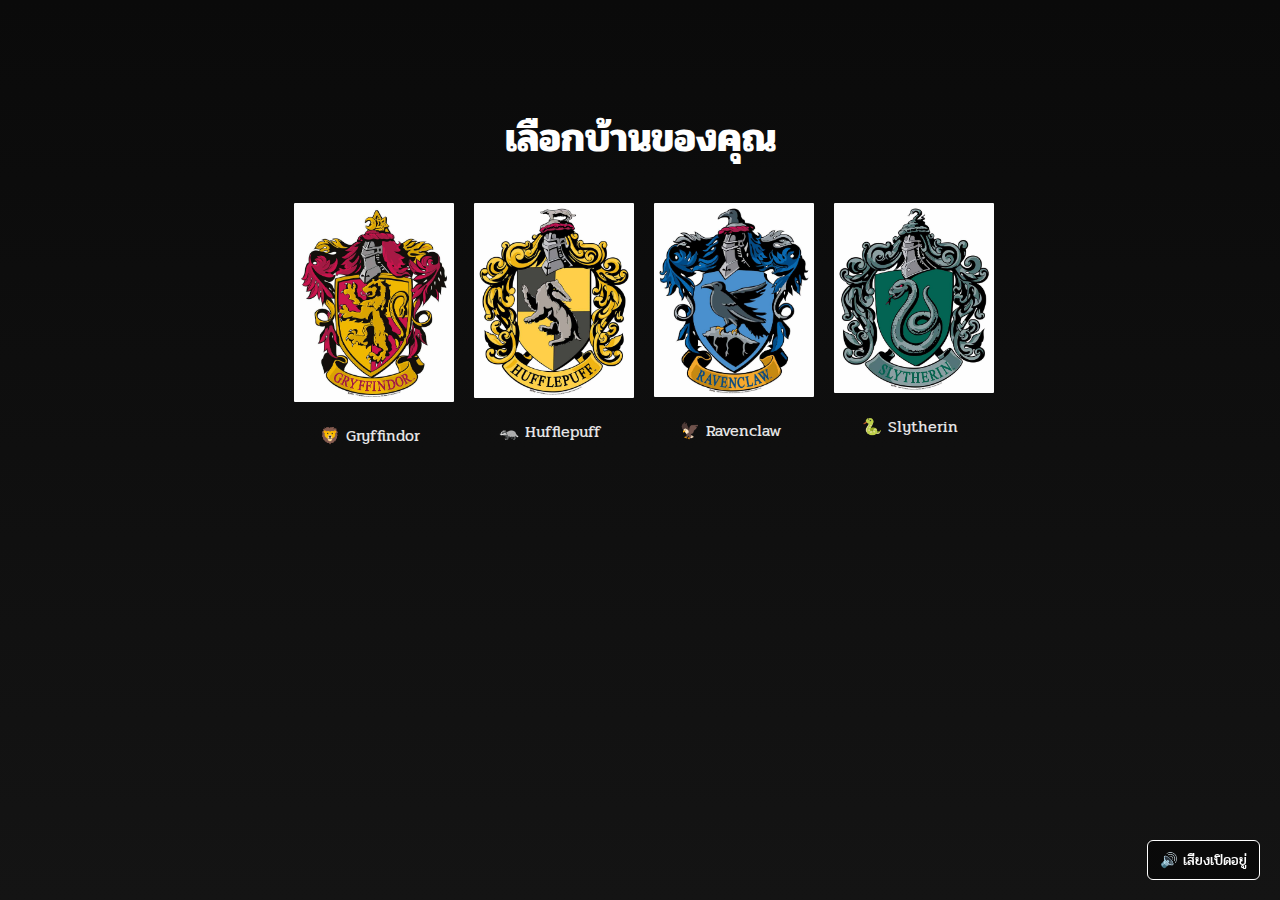
==== index.html @ 5344b6fc "Add files via upload" ====
<!DOCTYPE html>
<html lang="th">
<head>
  <meta charset="UTF-8" />
  <meta name="viewport" content="width=device-width, initial-scale=1.0" />
  <title>เลือกบ้านของคุณ</title>
  <link href="https://fonts.googleapis.com/css2?family=Pridi:wght@600&display=swap" rel="stylesheet" />
  <style>
    body {
      margin: 0;
      padding: 0;
      font-family: 'Pridi', serif;
      background: linear-gradient(to bottom, #0a0a0a, #141414);
      color: white;
      min-height: 100vh;
      overflow: hidden;
    }
    .container {
      text-align: center;
      z-index: 1;
      position: relative;
      padding-top: 80px;
    }
    h1 {
      font-size: 2.5rem;
      margin-bottom: 30px;
      user-select: none;
    }
    .profiles {
      display: flex;
      justify-content: center;
      flex-wrap: wrap;
      gap: 20px;
    }
    .profile {
      width: 160px;
      cursor: pointer;
      text-align: center;
      user-select: none;
    }
    .profile img {
      width: 100%;
      max-width: 160px;
      border-radius: 5px;
      pointer-events: none;
      border: 4px solid transparent;
      transition: transform 0.3s ease, border 0.3s ease;
    }
    .profile-name {
      margin-top: 10px;
      font-size: 1rem;
      color: #e5e5e5;
      pointer-events: none;
    }

    /* Hover Effect */
    .gryffindor:hover img { border: 4px solid #ae0001; transform: scale(1.05); }
    .hufflepuff:hover img { border: 4px solid #ffdb00; transform: scale(1.05); }
    .ravenclaw:hover img { border: 4px solid #0e1a40; transform: scale(1.05); }
    .slytherin:hover img { border: 4px solid #2a623d; transform: scale(1.05); }

    /* Mouse Trail */
    .trail {
      position: absolute;
      width: 16px;
      height: 4px;
      border-radius: 2px;
      pointer-events: none;
      transform: rotate(45deg);
      animation: trailFade 0.8s ease-out forwards;
      z-index: 9999;
    }
    @keyframes trailFade {
      0% { opacity: 1; transform: scale(1); }
      100% { opacity: 0; transform: scale(2); }
    }

    /* Starfall */
    .star {
      position: fixed;
      top: -10px;
      width: 2px;
      height: 2px;
      background: white;
      opacity: 0.8;
      border-radius: 50%;
      animation: fall 3s linear forwards;
      pointer-events: none;
      z-index: 0;
    }
    @keyframes fall {
      0% { transform: translateY(0) scale(1); opacity: 0.8; }
      100% { transform: translateY(100vh) scale(0.2); opacity: 0; }
    }

    #audio-toggle {
      position: fixed;
      bottom: 20px;
      right: 20px;
      background: rgba(0, 0, 0, 0.5);
      border: 1px solid #fff;
      color: #fff;
      padding: 8px 12px;
      border-radius: 6px;
      font-size: 0.9rem;
      cursor: pointer;
      z-index: 10000;
    }

    @media screen and (max-width: 480px) {
      h1 { font-size: 2rem; }
      .profile { width: 120px; }
      .profile img { max-width: 120px; }
      .profile-name { font-size: 0.9rem; }
    }
  </style>
</head>
<body>
  <div class="container">
    <h1>เลือกบ้านของคุณ</h1>
    <div class="profiles">
      <div class="profile gryffindor" onclick="location.href='gryffindor.html'">
        <img src="1.jpg" alt="Gryffindor" />
        <div class="profile-name">🦁 Gryffindor</div>
      </div>
      <div class="profile hufflepuff" onclick="location.href='hufflepuff.html'">
        <img src="2.jpg" alt="Hufflepuff" />
        <div class="profile-name">🦡 Hufflepuff</div>
      </div>
      <div class="profile ravenclaw" onclick="location.href='ravenclaw.html'">
        <img src="3.jpg" alt="Ravenclaw" />
        <div class="profile-name">🦅 Ravenclaw</div>
      </div>
      <div class="profile slytherin" onclick="location.href='slytherin.html'">
        <img src="4.jpg" alt="Slytherin" />
        <div class="profile-name">🐍 Slytherin</div>
      </div>
    </div>
  </div>

  <!-- Music -->
  <audio id="bg-audio" preload="auto" loop>
    <source src="music.mp3" type="audio/mpeg" />
  </audio>
  <div id="audio-toggle" onclick="toggleAudio()">🔊 เสียงเปิดอยู่</div>

  <script>
    const colors = ['#f6e58d', '#ffbe76', '#7ed6df', '#e056fd', '#ff7979'];
    const audio = document.getElementById('bg-audio');
    const toggle = document.getElementById('audio-toggle');
    let isPlaying = false;

    // Mouse Trail
    document.addEventListener('mousemove', function(e) {
      const trail = document.createElement('div');
      trail.className = 'trail';
      trail.style.left = e.pageX + 'px';
      trail.style.top = e.pageY + 'px';
      const color = colors[Math.floor(Math.random() * colors.length)];
      trail.style.background = color;
      trail.style.boxShadow = `0 0 10px ${color}`;
      document.body.appendChild(trail);
      setTimeout(() => trail.remove(), 800);
    });

    // Starfall
    setInterval(() => {
      const star = document.createElement('div');
      star.className = 'star';
      star.style.left = Math.random() * window.innerWidth + 'px';
      document.body.appendChild(star);
      setTimeout(() => star.remove(), 3000);
    }, 300);

    // Music
    function playWithFadeIn() {
      if (isPlaying) return;
      isPlaying = true;
      audio.volume = 0;
      audio.play().then(() => {
        let vol = 0;
        const fade = setInterval(() => {
          if (vol < 1) {
            vol += 0.05;
            audio.volume = Math.min(vol, 1);
          } else {
            clearInterval(fade);
          }
        }, 150);
      });
    }

    function toggleAudio() {
      if (audio.paused) {
        playWithFadeIn();
        toggle.innerText = '🔊 เสียงเปิดอยู่';
      } else {
        audio.pause();
        toggle.innerText = '🔇 เสียงปิดอยู่';
        isPlaying = false;
      }
    }

    document.addEventListener('DOMContentLoaded', () => {
      document.body.addEventListener('click', () => {
        if (!isPlaying && audio.paused) {
          playWithFadeIn();
        }
      }, { once: true });
    });
  </script>
</body>
</html>
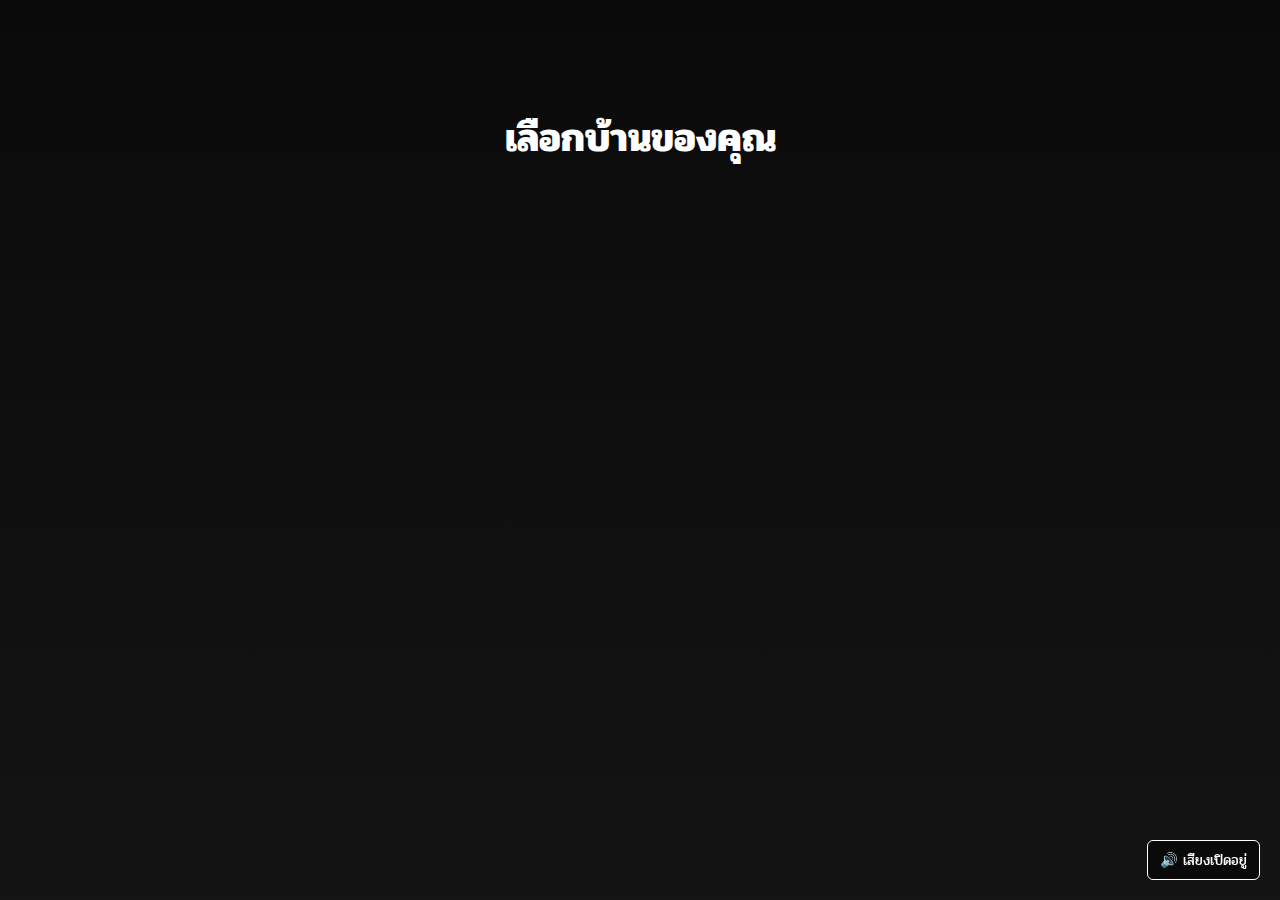
==== commit 489b2f6b: "Update index.html" ====
--- a/index.html
+++ b/index.html
@@ -15,37 +15,58 @@
       min-height: 100vh;
       overflow: hidden;
     }
+
     .container {
       text-align: center;
       z-index: 1;
       position: relative;
       padding-top: 80px;
     }
+
     h1 {
       font-size: 2.5rem;
       margin-bottom: 30px;
       user-select: none;
     }
+
     .profiles {
       display: flex;
+      flex-wrap: wrap;
       justify-content: center;
-      flex-wrap: wrap;
       gap: 20px;
     }
+
     .profile {
       width: 160px;
+      max-width: 160px;
+      text-align: center;
       cursor: pointer;
-      text-align: center;
       user-select: none;
-    }
+      opacity: 0;
+      transform: translateY(30px);
+      animation: fadeInUp 0.6s ease forwards;
+    }
+
+    .profile:nth-child(1) { animation-delay: 0.2s; }
+    .profile:nth-child(2) { animation-delay: 0.4s; }
+    .profile:nth-child(3) { animation-delay: 0.6s; }
+    .profile:nth-child(4) { animation-delay: 0.8s; }
+
+    @keyframes fadeInUp {
+      to {
+        opacity: 1;
+        transform: translateY(0);
+      }
+    }
+
     .profile img {
       width: 100%;
-      max-width: 160px;
       border-radius: 5px;
       pointer-events: none;
       border: 4px solid transparent;
       transition: transform 0.3s ease, border 0.3s ease;
     }
+
     .profile-name {
       margin-top: 10px;
       font-size: 1rem;
@@ -53,13 +74,11 @@
       pointer-events: none;
     }
 
-    /* Hover Effect */
     .gryffindor:hover img { border: 4px solid #ae0001; transform: scale(1.05); }
     .hufflepuff:hover img { border: 4px solid #ffdb00; transform: scale(1.05); }
     .ravenclaw:hover img { border: 4px solid #0e1a40; transform: scale(1.05); }
     .slytherin:hover img { border: 4px solid #2a623d; transform: scale(1.05); }
 
-    /* Mouse Trail */
     .trail {
       position: absolute;
       width: 16px;
@@ -70,12 +89,12 @@
       animation: trailFade 0.8s ease-out forwards;
       z-index: 9999;
     }
+
     @keyframes trailFade {
       0% { opacity: 1; transform: scale(1); }
       100% { opacity: 0; transform: scale(2); }
     }
 
-    /* Starfall */
     .star {
       position: fixed;
       top: -10px;
@@ -88,6 +107,7 @@
       pointer-events: none;
       z-index: 0;
     }
+
     @keyframes fall {
       0% { transform: translateY(0) scale(1); opacity: 0.8; }
       100% { transform: translateY(100vh) scale(0.2); opacity: 0; }
@@ -108,10 +128,10 @@
     }
 
     @media screen and (max-width: 480px) {
-      h1 { font-size: 2rem; }
-      .profile { width: 120px; }
-      .profile img { max-width: 120px; }
-      .profile-name { font-size: 0.9rem; }
+      .profile {
+        flex: 1 1 45%;
+        max-width: 45%;
+      }
     }
   </style>
 </head>
@@ -172,7 +192,7 @@
       setTimeout(() => star.remove(), 3000);
     }, 300);
 
-    // Music
+    // Music Control
     function playWithFadeIn() {
       if (isPlaying) return;
       isPlaying = true;
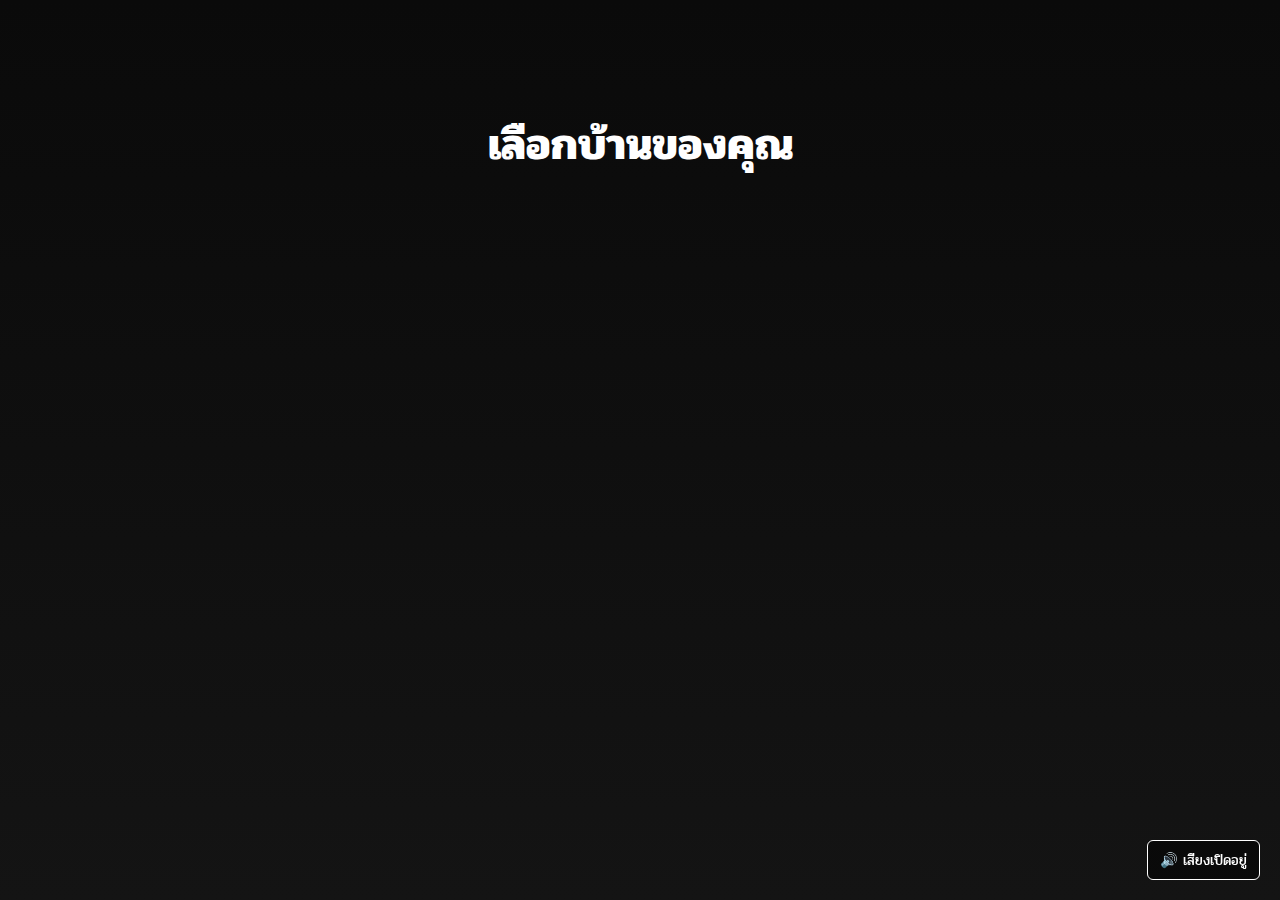
==== commit de171c34: "Update index.html" ====
--- a/index.html
+++ b/index.html
@@ -6,6 +6,10 @@
   <title>เลือกบ้านของคุณ</title>
   <link href="https://fonts.googleapis.com/css2?family=Pridi:wght@600&display=swap" rel="stylesheet" />
   <style>
+    * {
+      box-sizing: border-box;
+    }
+
     body {
       margin: 0;
       padding: 0;
@@ -13,35 +17,36 @@
       background: linear-gradient(to bottom, #0a0a0a, #141414);
       color: white;
       min-height: 100vh;
-      overflow: hidden;
+      overflow-x: hidden;
     }
 
     .container {
+      max-width: 1080px;
+      margin: 0 auto;
+      padding: 80px 20px 100px;
+      display: flex;
+      flex-direction: column;
+      align-items: center;
+    }
+
+    h1 {
+      font-size: 2.8rem;
+      margin-bottom: 40px;
+      user-select: none;
       text-align: center;
-      z-index: 1;
-      position: relative;
-      padding-top: 80px;
-    }
-
-    h1 {
-      font-size: 2.5rem;
-      margin-bottom: 30px;
-      user-select: none;
     }
 
     .profiles {
-      display: flex;
-      flex-wrap: wrap;
-      justify-content: center;
-      gap: 20px;
+      display: grid;
+      grid-template-columns: repeat(auto-fit, minmax(180px, 1fr));
+      gap: 32px;
+      justify-items: center;
+      width: 100%;
     }
 
     .profile {
-      width: 160px;
-      max-width: 160px;
       text-align: center;
       cursor: pointer;
-      user-select: none;
       opacity: 0;
       transform: translateY(30px);
       animation: fadeInUp 0.6s ease forwards;
@@ -61,7 +66,9 @@
 
     .profile img {
       width: 100%;
-      border-radius: 5px;
+      max-width: 200px;
+      aspect-ratio: 1/1;
+      border-radius: 6px;
       pointer-events: none;
       border: 4px solid transparent;
       transition: transform 0.3s ease, border 0.3s ease;
@@ -69,7 +76,7 @@
 
     .profile-name {
       margin-top: 10px;
-      font-size: 1rem;
+      font-size: 1.05rem;
       color: #e5e5e5;
       pointer-events: none;
     }
@@ -127,10 +134,20 @@
       z-index: 10000;
     }
 
-    @media screen and (max-width: 480px) {
-      .profile {
-        flex: 1 1 45%;
-        max-width: 45%;
+    /* Responsive */
+    @media screen and (max-width: 600px) {
+      .container {
+        padding: 60px 10px 100px;
+      }
+      h1 {
+        font-size: 2rem;
+        margin-bottom: 30px;
+      }
+      .profile img {
+        max-width: 140px;
+      }
+      .profile-name {
+        font-size: 0.95rem;
       }
     }
   </style>
@@ -170,7 +187,7 @@
     const toggle = document.getElementById('audio-toggle');
     let isPlaying = false;
 
-    // Mouse Trail
+    // Mouse trail
     document.addEventListener('mousemove', function(e) {
       const trail = document.createElement('div');
       trail.className = 'trail';
@@ -192,7 +209,7 @@
       setTimeout(() => star.remove(), 3000);
     }, 300);
 
-    // Music Control
+    // Music
     function playWithFadeIn() {
       if (isPlaying) return;
       isPlaying = true;
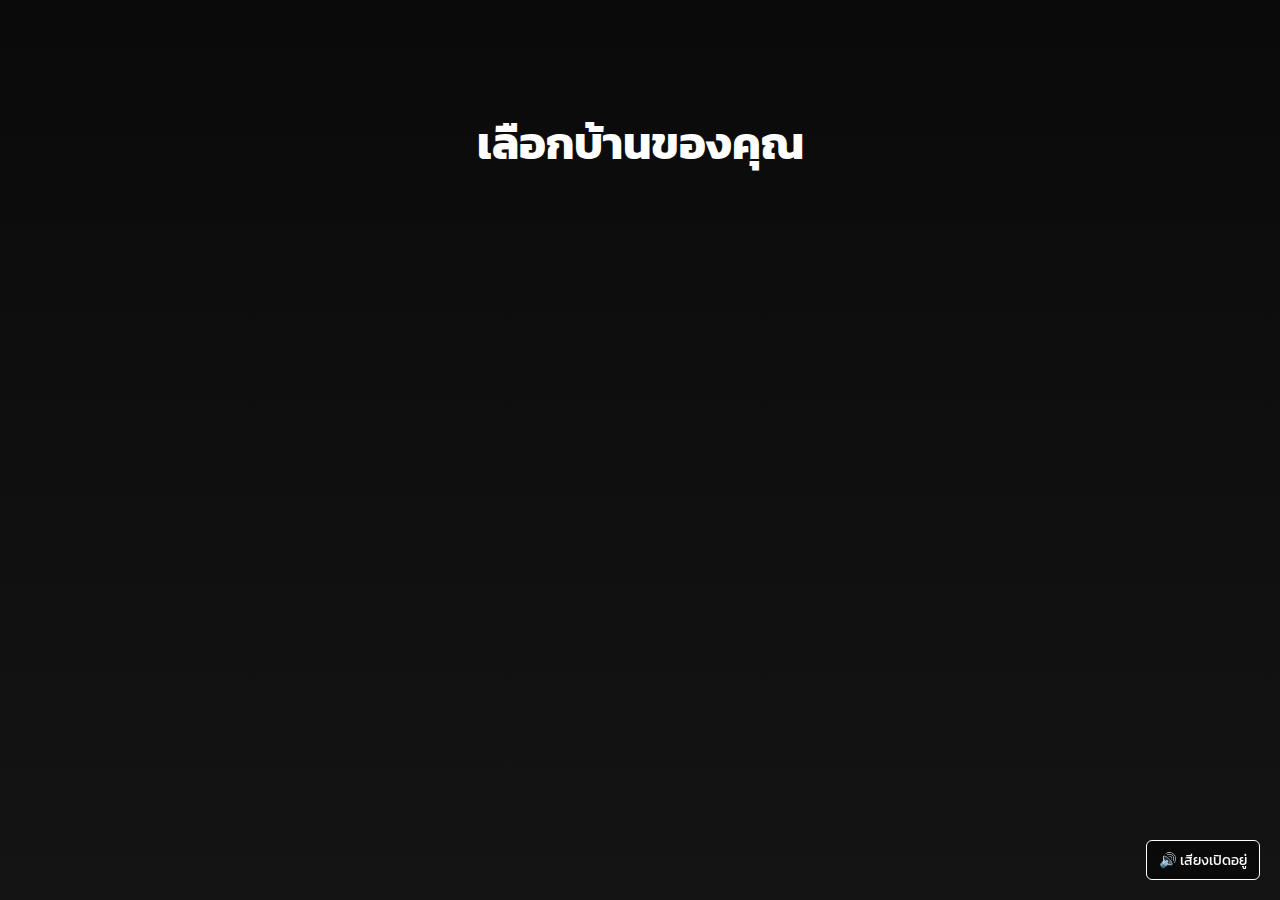
==== commit a1db05a0: "Update index.html" ====
--- a/index.html
+++ b/index.html
@@ -4,7 +4,7 @@
   <meta charset="UTF-8" />
   <meta name="viewport" content="width=device-width, initial-scale=1.0" />
   <title>เลือกบ้านของคุณ</title>
-  <link href="https://fonts.googleapis.com/css2?family=Pridi:wght@600&display=swap" rel="stylesheet" />
+  <link href="https://fonts.googleapis.com/css2?family=Kanit:wght@400;600&display=swap" rel="stylesheet">
   <style>
     * {
       box-sizing: border-box;
@@ -13,7 +13,7 @@
     body {
       margin: 0;
       padding: 0;
-      font-family: 'Pridi', serif;
+      font-family: 'Kanit', sans-serif;
       background: linear-gradient(to bottom, #0a0a0a, #141414);
       color: white;
       min-height: 100vh;
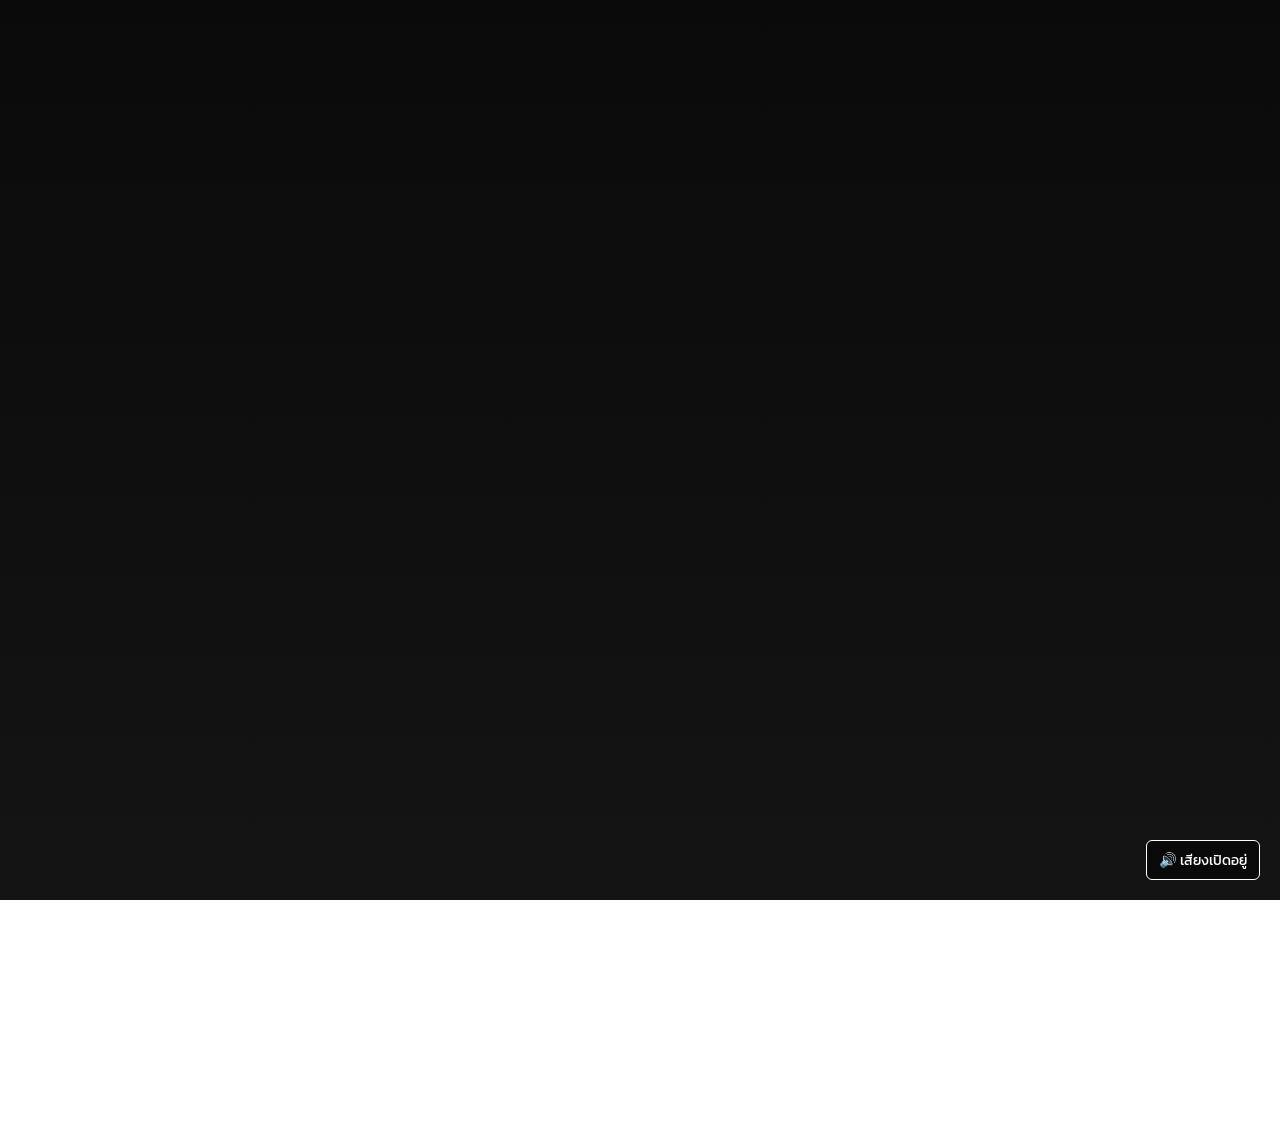
==== commit 48c1208e: "Update index.html" ====
--- a/index.html
+++ b/index.html
@@ -6,151 +6,158 @@
   <title>เลือกบ้านของคุณ</title>
   <link href="https://fonts.googleapis.com/css2?family=Kanit:wght@400;600&display=swap" rel="stylesheet">
   <style>
-    * {
-      box-sizing: border-box;
-    }
-
-    body {
-      margin: 0;
-      padding: 0;
-      font-family: 'Kanit', sans-serif;
-      background: linear-gradient(to bottom, #0a0a0a, #141414);
-      color: white;
-      min-height: 100vh;
-      overflow-x: hidden;
-    }
-
+  * {
+    box-sizing: border-box;
+  }
+
+  html, body {
+    margin: 0;
+    padding: 0;
+    font-family: 'Kanit', sans-serif;
+    background: linear-gradient(to bottom, #0a0a0a, #141414);
+    color: white;
+    height: 100%;
+    overflow-x: hidden;
+  }
+
+  body {
+    display: flex;
+    flex-direction: column;
+    justify-content: center;
+    min-height: 100vh;
+  }
+
+  .container {
+    max-width: 1080px;
+    margin: 0 auto;
+    padding: 40px 20px 120px;
+    display: flex;
+    flex-direction: column;
+    align-items: center;
+    justify-content: center;
+  }
+
+  h1 {
+    font-size: 2.8rem;
+    margin-bottom: 50px;
+    user-select: none;
+    text-align: center;
+  }
+
+  .profiles {
+    display: grid;
+    grid-template-columns: repeat(auto-fit, minmax(180px, 1fr));
+    gap: 32px;
+    justify-items: center;
+    width: 100%;
+  }
+
+  .profile {
+    text-align: center;
+    cursor: pointer;
+    opacity: 0;
+    transform: translateY(30px);
+    animation: fadeInUp 0.6s ease forwards;
+  }
+
+  .profile:nth-child(1) { animation-delay: 0.2s; }
+  .profile:nth-child(2) { animation-delay: 0.4s; }
+  .profile:nth-child(3) { animation-delay: 0.6s; }
+  .profile:nth-child(4) { animation-delay: 0.8s; }
+
+  @keyframes fadeInUp {
+    to {
+      opacity: 1;
+      transform: translateY(0);
+    }
+  }
+
+  .profile img {
+    width: 100%;
+    max-width: 200px;
+    aspect-ratio: 1/1;
+    border-radius: 6px;
+    pointer-events: none;
+    border: 4px solid transparent;
+    transition: transform 0.3s ease, border 0.3s ease;
+  }
+
+  .profile-name {
+    margin-top: 10px;
+    font-size: 1.05rem;
+    color: #e5e5e5;
+    pointer-events: none;
+  }
+
+  .gryffindor:hover img { border: 4px solid #ae0001; transform: scale(1.05); }
+  .hufflepuff:hover img { border: 4px solid #ffdb00; transform: scale(1.05); }
+  .ravenclaw:hover img { border: 4px solid #0e1a40; transform: scale(1.05); }
+  .slytherin:hover img { border: 4px solid #2a623d; transform: scale(1.05); }
+
+  .trail {
+    position: absolute;
+    width: 16px;
+    height: 4px;
+    border-radius: 2px;
+    pointer-events: none;
+    transform: rotate(45deg);
+    animation: trailFade 0.8s ease-out forwards;
+    z-index: 9999;
+  }
+
+  @keyframes trailFade {
+    0% { opacity: 1; transform: scale(1); }
+    100% { opacity: 0; transform: scale(2); }
+  }
+
+  .star {
+    position: fixed;
+    top: -10px;
+    width: 2px;
+    height: 2px;
+    background: white;
+    opacity: 0.8;
+    border-radius: 50%;
+    animation: fall 3s linear forwards;
+    pointer-events: none;
+    z-index: 0;
+  }
+
+  @keyframes fall {
+    0% { transform: translateY(0) scale(1); opacity: 0.8; }
+    100% { transform: translateY(100vh) scale(0.2); opacity: 0; }
+  }
+
+  #audio-toggle {
+    position: fixed;
+    bottom: 20px;
+    right: 20px;
+    background: rgba(0, 0, 0, 0.5);
+    border: 1px solid #fff;
+    color: #fff;
+    padding: 8px 12px;
+    border-radius: 6px;
+    font-size: 0.9rem;
+    cursor: pointer;
+    z-index: 10000;
+  }
+
+  @media screen and (max-width: 600px) {
+    h1 {
+      font-size: 2rem;
+      margin-bottom: 30px;
+    }
+    .profile img {
+      max-width: 140px;
+    }
+    .profile-name {
+      font-size: 0.95rem;
+    }
     .container {
-      max-width: 1080px;
-      margin: 0 auto;
-      padding: 80px 20px 100px;
-      display: flex;
-      flex-direction: column;
-      align-items: center;
-    }
-
-    h1 {
-      font-size: 2.8rem;
-      margin-bottom: 40px;
-      user-select: none;
-      text-align: center;
-    }
-
-    .profiles {
-      display: grid;
-      grid-template-columns: repeat(auto-fit, minmax(180px, 1fr));
-      gap: 32px;
-      justify-items: center;
-      width: 100%;
-    }
-
-    .profile {
-      text-align: center;
-      cursor: pointer;
-      opacity: 0;
-      transform: translateY(30px);
-      animation: fadeInUp 0.6s ease forwards;
-    }
-
-    .profile:nth-child(1) { animation-delay: 0.2s; }
-    .profile:nth-child(2) { animation-delay: 0.4s; }
-    .profile:nth-child(3) { animation-delay: 0.6s; }
-    .profile:nth-child(4) { animation-delay: 0.8s; }
-
-    @keyframes fadeInUp {
-      to {
-        opacity: 1;
-        transform: translateY(0);
-      }
-    }
-
-    .profile img {
-      width: 100%;
-      max-width: 200px;
-      aspect-ratio: 1/1;
-      border-radius: 6px;
-      pointer-events: none;
-      border: 4px solid transparent;
-      transition: transform 0.3s ease, border 0.3s ease;
-    }
-
-    .profile-name {
-      margin-top: 10px;
-      font-size: 1.05rem;
-      color: #e5e5e5;
-      pointer-events: none;
-    }
-
-    .gryffindor:hover img { border: 4px solid #ae0001; transform: scale(1.05); }
-    .hufflepuff:hover img { border: 4px solid #ffdb00; transform: scale(1.05); }
-    .ravenclaw:hover img { border: 4px solid #0e1a40; transform: scale(1.05); }
-    .slytherin:hover img { border: 4px solid #2a623d; transform: scale(1.05); }
-
-    .trail {
-      position: absolute;
-      width: 16px;
-      height: 4px;
-      border-radius: 2px;
-      pointer-events: none;
-      transform: rotate(45deg);
-      animation: trailFade 0.8s ease-out forwards;
-      z-index: 9999;
-    }
-
-    @keyframes trailFade {
-      0% { opacity: 1; transform: scale(1); }
-      100% { opacity: 0; transform: scale(2); }
-    }
-
-    .star {
-      position: fixed;
-      top: -10px;
-      width: 2px;
-      height: 2px;
-      background: white;
-      opacity: 0.8;
-      border-radius: 50%;
-      animation: fall 3s linear forwards;
-      pointer-events: none;
-      z-index: 0;
-    }
-
-    @keyframes fall {
-      0% { transform: translateY(0) scale(1); opacity: 0.8; }
-      100% { transform: translateY(100vh) scale(0.2); opacity: 0; }
-    }
-
-    #audio-toggle {
-      position: fixed;
-      bottom: 20px;
-      right: 20px;
-      background: rgba(0, 0, 0, 0.5);
-      border: 1px solid #fff;
-      color: #fff;
-      padding: 8px 12px;
-      border-radius: 6px;
-      font-size: 0.9rem;
-      cursor: pointer;
-      z-index: 10000;
-    }
-
-    /* Responsive */
-    @media screen and (max-width: 600px) {
-      .container {
-        padding: 60px 10px 100px;
-      }
-      h1 {
-        font-size: 2rem;
-        margin-bottom: 30px;
-      }
-      .profile img {
-        max-width: 140px;
-      }
-      .profile-name {
-        font-size: 0.95rem;
-      }
-    }
-  </style>
+      padding: 40px 10px 140px;
+    }
+  }
+</style>
 </head>
 <body>
   <div class="container">
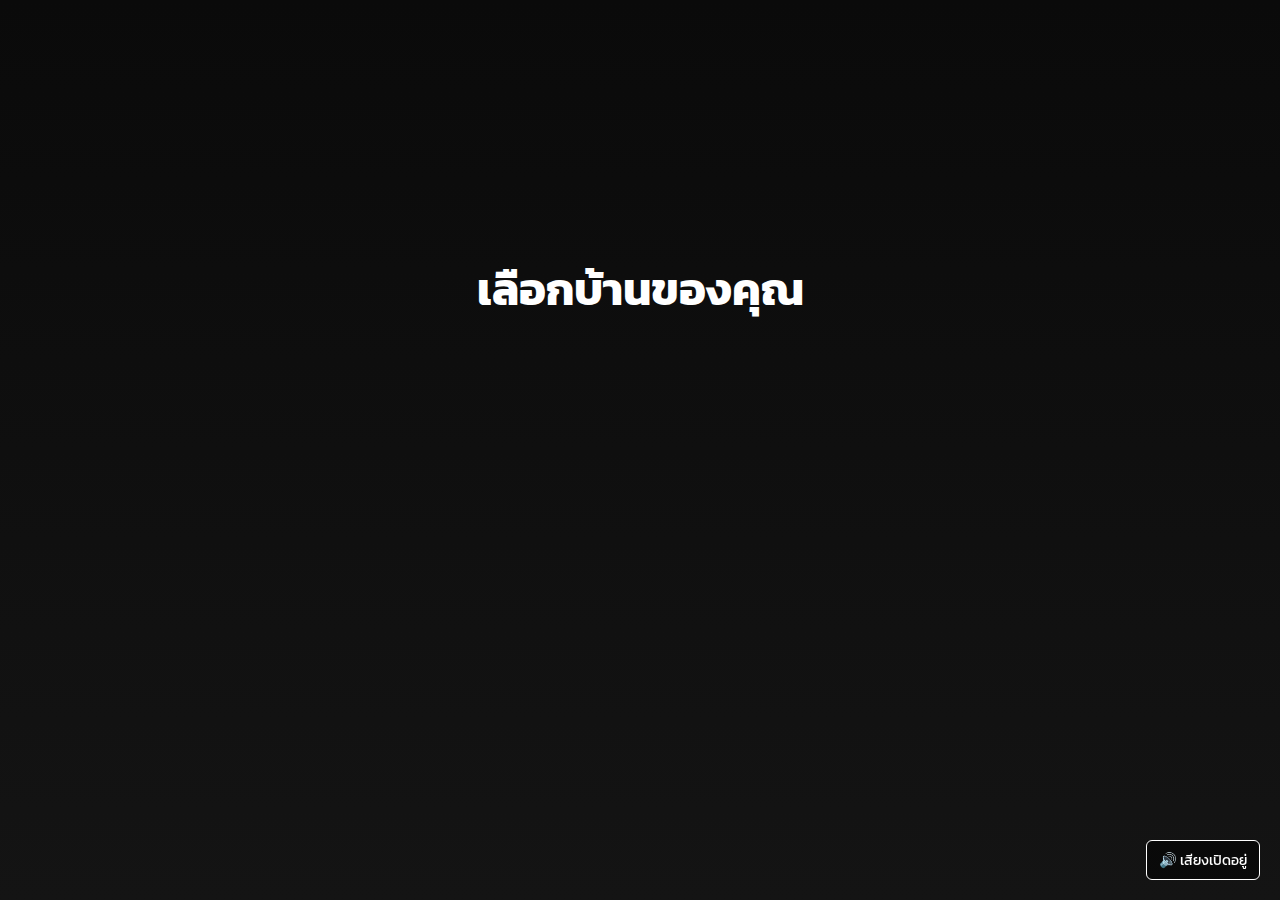
==== commit 3ee2cab1: "Update index.html" ====
--- a/index.html
+++ b/index.html
@@ -4,160 +4,168 @@
   <meta charset="UTF-8" />
   <meta name="viewport" content="width=device-width, initial-scale=1.0" />
   <title>เลือกบ้านของคุณ</title>
-  <link href="https://fonts.googleapis.com/css2?family=Kanit:wght@400;600&display=swap" rel="stylesheet">
+  <link href="https://fonts.googleapis.com/css2?family=Kanit:wght@400;600&display=swap" rel="stylesheet" />
   <style>
-  * {
-    box-sizing: border-box;
-  }
-
-  html, body {
-    margin: 0;
-    padding: 0;
-    font-family: 'Kanit', sans-serif;
-    background: linear-gradient(to bottom, #0a0a0a, #141414);
-    color: white;
-    height: 100%;
-    overflow-x: hidden;
-  }
-
-  body {
-    display: flex;
-    flex-direction: column;
-    justify-content: center;
-    min-height: 100vh;
-  }
-
-  .container {
-    max-width: 1080px;
-    margin: 0 auto;
-    padding: 40px 20px 120px;
-    display: flex;
-    flex-direction: column;
-    align-items: center;
-    justify-content: center;
-  }
-
-  h1 {
-    font-size: 2.8rem;
-    margin-bottom: 50px;
-    user-select: none;
-    text-align: center;
-  }
-
-  .profiles {
-    display: grid;
-    grid-template-columns: repeat(auto-fit, minmax(180px, 1fr));
-    gap: 32px;
-    justify-items: center;
-    width: 100%;
-  }
-
-  .profile {
-    text-align: center;
-    cursor: pointer;
-    opacity: 0;
-    transform: translateY(30px);
-    animation: fadeInUp 0.6s ease forwards;
-  }
-
-  .profile:nth-child(1) { animation-delay: 0.2s; }
-  .profile:nth-child(2) { animation-delay: 0.4s; }
-  .profile:nth-child(3) { animation-delay: 0.6s; }
-  .profile:nth-child(4) { animation-delay: 0.8s; }
-
-  @keyframes fadeInUp {
-    to {
-      opacity: 1;
-      transform: translateY(0);
-    }
-  }
-
-  .profile img {
-    width: 100%;
-    max-width: 200px;
-    aspect-ratio: 1/1;
-    border-radius: 6px;
-    pointer-events: none;
-    border: 4px solid transparent;
-    transition: transform 0.3s ease, border 0.3s ease;
-  }
-
-  .profile-name {
-    margin-top: 10px;
-    font-size: 1.05rem;
-    color: #e5e5e5;
-    pointer-events: none;
-  }
-
-  .gryffindor:hover img { border: 4px solid #ae0001; transform: scale(1.05); }
-  .hufflepuff:hover img { border: 4px solid #ffdb00; transform: scale(1.05); }
-  .ravenclaw:hover img { border: 4px solid #0e1a40; transform: scale(1.05); }
-  .slytherin:hover img { border: 4px solid #2a623d; transform: scale(1.05); }
-
-  .trail {
-    position: absolute;
-    width: 16px;
-    height: 4px;
-    border-radius: 2px;
-    pointer-events: none;
-    transform: rotate(45deg);
-    animation: trailFade 0.8s ease-out forwards;
-    z-index: 9999;
-  }
-
-  @keyframes trailFade {
-    0% { opacity: 1; transform: scale(1); }
-    100% { opacity: 0; transform: scale(2); }
-  }
-
-  .star {
-    position: fixed;
-    top: -10px;
-    width: 2px;
-    height: 2px;
-    background: white;
-    opacity: 0.8;
-    border-radius: 50%;
-    animation: fall 3s linear forwards;
-    pointer-events: none;
-    z-index: 0;
-  }
-
-  @keyframes fall {
-    0% { transform: translateY(0) scale(1); opacity: 0.8; }
-    100% { transform: translateY(100vh) scale(0.2); opacity: 0; }
-  }
-
-  #audio-toggle {
-    position: fixed;
-    bottom: 20px;
-    right: 20px;
-    background: rgba(0, 0, 0, 0.5);
-    border: 1px solid #fff;
-    color: #fff;
-    padding: 8px 12px;
-    border-radius: 6px;
-    font-size: 0.9rem;
-    cursor: pointer;
-    z-index: 10000;
-  }
-
-  @media screen and (max-width: 600px) {
+    * {
+      box-sizing: border-box;
+    }
+
+    html, body {
+      margin: 0;
+      padding: 0;
+      font-family: 'Kanit', sans-serif;
+      background: linear-gradient(to bottom, #0a0a0a, #141414);
+      color: white;
+      height: 100%;
+      overflow-x: hidden;
+    }
+
+    body {
+      display: flex;
+      flex-direction: column;
+      justify-content: center;
+      min-height: 100vh;
+    }
+
+    .container {
+      max-width: 1080px;
+      margin: 0 auto;
+      padding: 60px 20px 140px;
+      display: flex;
+      flex-direction: column;
+      align-items: center;
+      justify-content: center;
+    }
+
     h1 {
-      font-size: 2rem;
-      margin-bottom: 30px;
-    }
+      font-size: 2.8rem;
+      margin-bottom: 50px;
+      user-select: none;
+      text-align: center;
+    }
+
+    .profiles {
+      display: grid;
+      grid-template-columns: repeat(4, 1fr);
+      gap: 32px;
+      justify-items: center;
+      width: 100%;
+    }
+
+    .profile {
+      text-align: center;
+      cursor: pointer;
+      opacity: 0;
+      transform: translateY(30px);
+      animation: fadeInUp 0.6s ease forwards;
+    }
+
+    .profile:nth-child(1) { animation-delay: 0.2s; }
+    .profile:nth-child(2) { animation-delay: 0.4s; }
+    .profile:nth-child(3) { animation-delay: 0.6s; }
+    .profile:nth-child(4) { animation-delay: 0.8s; }
+
+    @keyframes fadeInUp {
+      to {
+        opacity: 1;
+        transform: translateY(0);
+      }
+    }
+
     .profile img {
-      max-width: 140px;
-    }
+      width: 100%;
+      max-width: 180px;
+      aspect-ratio: 1 / 1;
+      border-radius: 6px;
+      pointer-events: none;
+      border: 4px solid transparent;
+      transition: transform 0.3s ease, border 0.3s ease;
+    }
+
     .profile-name {
-      font-size: 0.95rem;
-    }
-    .container {
-      padding: 40px 10px 140px;
-    }
-  }
-</style>
+      margin-top: 10px;
+      font-size: 1.05rem;
+      color: #e5e5e5;
+      pointer-events: none;
+    }
+
+    .gryffindor:hover img { border: 4px solid #ae0001; transform: scale(1.05); }
+    .hufflepuff:hover img { border: 4px solid #ffdb00; transform: scale(1.05); }
+    .ravenclaw:hover img { border: 4px solid #0e1a40; transform: scale(1.05); }
+    .slytherin:hover img { border: 4px solid #2a623d; transform: scale(1.05); }
+
+    .trail {
+      position: absolute;
+      width: 16px;
+      height: 4px;
+      border-radius: 2px;
+      pointer-events: none;
+      transform: rotate(45deg);
+      animation: trailFade 0.8s ease-out forwards;
+      z-index: 9999;
+    }
+
+    @keyframes trailFade {
+      0% { opacity: 1; transform: scale(1); }
+      100% { opacity: 0; transform: scale(2); }
+    }
+
+    .star {
+      position: fixed;
+      top: -10px;
+      width: 2px;
+      height: 2px;
+      background: white;
+      opacity: 0.8;
+      border-radius: 50%;
+      animation: fall 3s linear forwards;
+      pointer-events: none;
+      z-index: 0;
+    }
+
+    @keyframes fall {
+      0% { transform: translateY(0) scale(1); opacity: 0.8; }
+      100% { transform: translateY(100vh) scale(0.2); opacity: 0; }
+    }
+
+    #audio-toggle {
+      position: fixed;
+      bottom: 20px;
+      right: 20px;
+      background: rgba(0, 0, 0, 0.5);
+      border: 1px solid #fff;
+      color: #fff;
+      padding: 8px 12px;
+      border-radius: 6px;
+      font-size: 0.9rem;
+      cursor: pointer;
+      z-index: 10000;
+    }
+
+    /* มือถือ */
+    @media screen and (max-width: 768px) {
+      .profiles {
+        grid-template-columns: repeat(2, 1fr);
+      }
+
+      .container {
+        padding: 40px 10px 140px;
+      }
+
+      h1 {
+        font-size: 2rem;
+        margin-bottom: 30px;
+      }
+
+      .profile img {
+        max-width: 140px;
+      }
+
+      .profile-name {
+        font-size: 0.95rem;
+      }
+    }
+  </style>
 </head>
 <body>
   <div class="container">
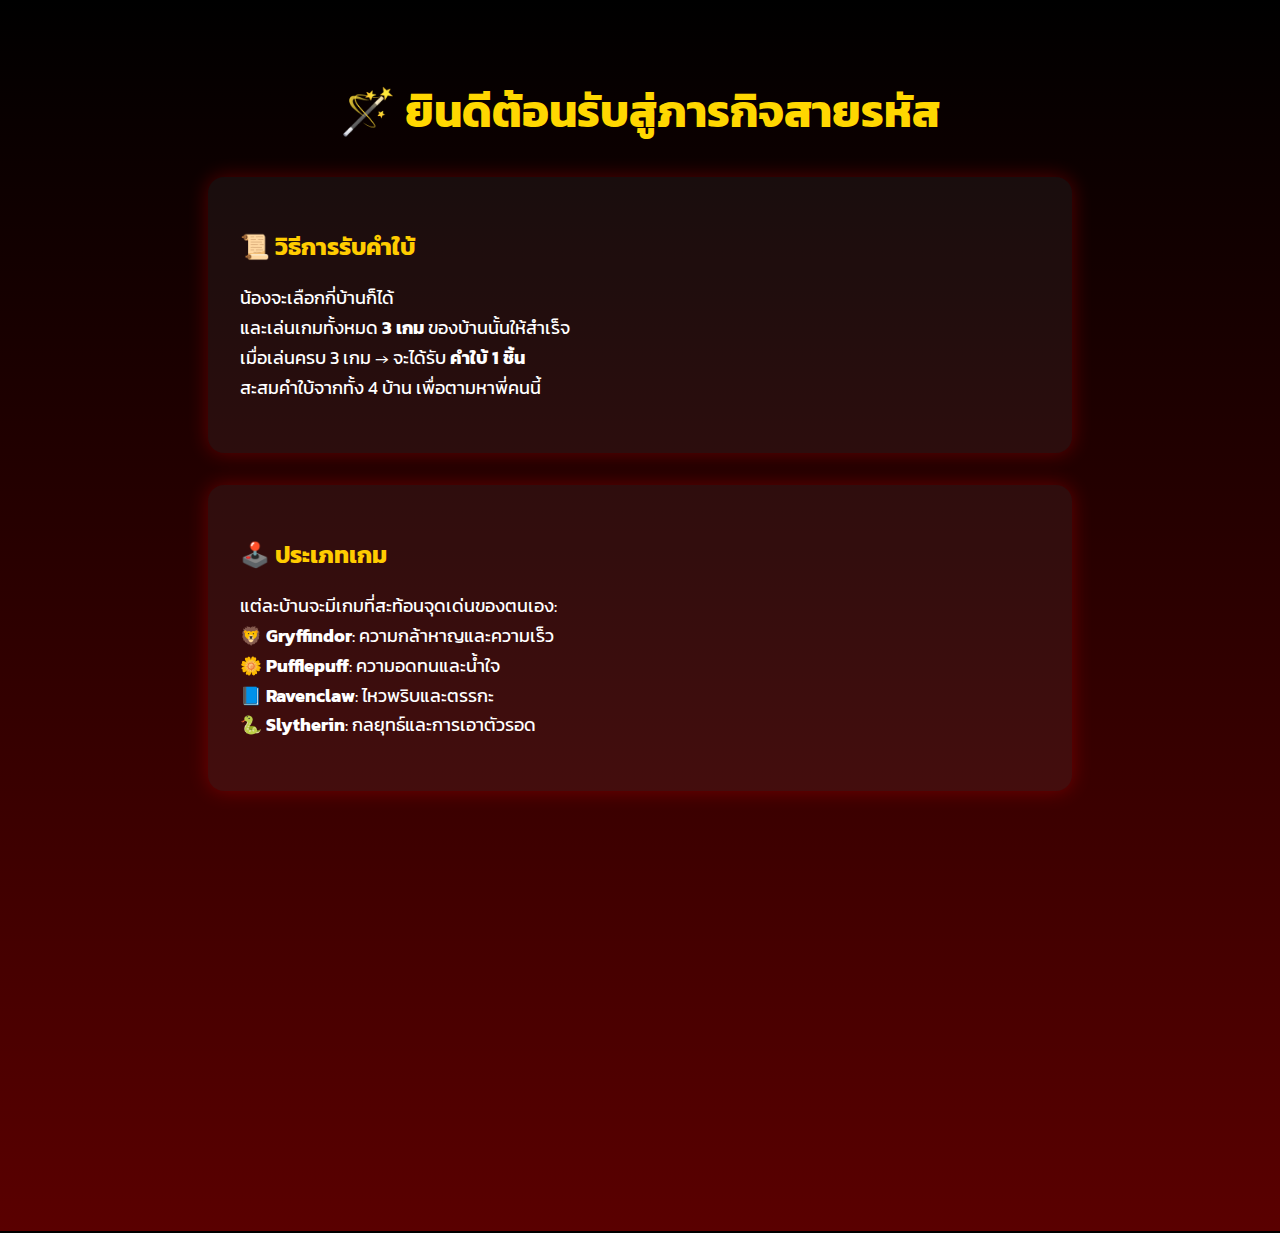
==== commit cce999bb: "Add files via upload" ====
--- a/index.html
+++ b/index.html
@@ -1,265 +1,151 @@
-<!DOCTYPE html>
-<html lang="th">
-<head>
-  <meta charset="UTF-8" />
-  <meta name="viewport" content="width=device-width, initial-scale=1.0" />
-  <title>เลือกบ้านของคุณ</title>
-  <link href="https://fonts.googleapis.com/css2?family=Kanit:wght@400;600&display=swap" rel="stylesheet" />
-  <style>
-    * {
-      box-sizing: border-box;
-    }
-
-    html, body {
-      margin: 0;
-      padding: 0;
-      font-family: 'Kanit', sans-serif;
-      background: linear-gradient(to bottom, #0a0a0a, #141414);
-      color: white;
-      height: 100%;
-      overflow-x: hidden;
-    }
-
-    body {
-      display: flex;
-      flex-direction: column;
-      justify-content: center;
-      min-height: 100vh;
-    }
-
-    .container {
-      max-width: 1080px;
-      margin: 0 auto;
-      padding: 60px 20px 140px;
-      display: flex;
-      flex-direction: column;
-      align-items: center;
-      justify-content: center;
-    }
-
-    h1 {
-      font-size: 2.8rem;
-      margin-bottom: 50px;
-      user-select: none;
-      text-align: center;
-    }
-
-    .profiles {
-      display: grid;
-      grid-template-columns: repeat(4, 1fr);
-      gap: 32px;
-      justify-items: center;
-      width: 100%;
-    }
-
-    .profile {
-      text-align: center;
-      cursor: pointer;
-      opacity: 0;
-      transform: translateY(30px);
-      animation: fadeInUp 0.6s ease forwards;
-    }
-
-    .profile:nth-child(1) { animation-delay: 0.2s; }
-    .profile:nth-child(2) { animation-delay: 0.4s; }
-    .profile:nth-child(3) { animation-delay: 0.6s; }
-    .profile:nth-child(4) { animation-delay: 0.8s; }
-
-    @keyframes fadeInUp {
-      to {
-        opacity: 1;
-        transform: translateY(0);
-      }
-    }
-
-    .profile img {
-      width: 100%;
-      max-width: 180px;
-      aspect-ratio: 1 / 1;
-      border-radius: 6px;
-      pointer-events: none;
-      border: 4px solid transparent;
-      transition: transform 0.3s ease, border 0.3s ease;
-    }
-
-    .profile-name {
-      margin-top: 10px;
-      font-size: 1.05rem;
-      color: #e5e5e5;
-      pointer-events: none;
-    }
-
-    .gryffindor:hover img { border: 4px solid #ae0001; transform: scale(1.05); }
-    .hufflepuff:hover img { border: 4px solid #ffdb00; transform: scale(1.05); }
-    .ravenclaw:hover img { border: 4px solid #0e1a40; transform: scale(1.05); }
-    .slytherin:hover img { border: 4px solid #2a623d; transform: scale(1.05); }
-
-    .trail {
-      position: absolute;
-      width: 16px;
-      height: 4px;
-      border-radius: 2px;
-      pointer-events: none;
-      transform: rotate(45deg);
-      animation: trailFade 0.8s ease-out forwards;
-      z-index: 9999;
-    }
-
-    @keyframes trailFade {
-      0% { opacity: 1; transform: scale(1); }
-      100% { opacity: 0; transform: scale(2); }
-    }
-
-    .star {
-      position: fixed;
-      top: -10px;
-      width: 2px;
-      height: 2px;
-      background: white;
-      opacity: 0.8;
-      border-radius: 50%;
-      animation: fall 3s linear forwards;
-      pointer-events: none;
-      z-index: 0;
-    }
-
-    @keyframes fall {
-      0% { transform: translateY(0) scale(1); opacity: 0.8; }
-      100% { transform: translateY(100vh) scale(0.2); opacity: 0; }
-    }
-
-    #audio-toggle {
-      position: fixed;
-      bottom: 20px;
-      right: 20px;
-      background: rgba(0, 0, 0, 0.5);
-      border: 1px solid #fff;
-      color: #fff;
-      padding: 8px 12px;
-      border-radius: 6px;
-      font-size: 0.9rem;
-      cursor: pointer;
-      z-index: 10000;
-    }
-
-    /* มือถือ */
-    @media screen and (max-width: 768px) {
-      .profiles {
-        grid-template-columns: repeat(2, 1fr);
-      }
-
-      .container {
-        padding: 40px 10px 140px;
-      }
-
-      h1 {
-        font-size: 2rem;
-        margin-bottom: 30px;
-      }
-
-      .profile img {
-        max-width: 140px;
-      }
-
-      .profile-name {
-        font-size: 0.95rem;
-      }
-    }
-  </style>
-</head>
-<body>
-  <div class="container">
-    <h1>เลือกบ้านของคุณ</h1>
-    <div class="profiles">
-      <div class="profile gryffindor" onclick="location.href='gryffindor.html'">
-        <img src="1.jpg" alt="Gryffindor" />
-        <div class="profile-name">🦁 Gryffindor</div>
-      </div>
-      <div class="profile hufflepuff" onclick="location.href='hufflepuff.html'">
-        <img src="2.jpg" alt="Hufflepuff" />
-        <div class="profile-name">🦡 Hufflepuff</div>
-      </div>
-      <div class="profile ravenclaw" onclick="location.href='ravenclaw.html'">
-        <img src="3.jpg" alt="Ravenclaw" />
-        <div class="profile-name">🦅 Ravenclaw</div>
-      </div>
-      <div class="profile slytherin" onclick="location.href='slytherin.html'">
-        <img src="4.jpg" alt="Slytherin" />
-        <div class="profile-name">🐍 Slytherin</div>
-      </div>
-    </div>
-  </div>
-
-  <!-- Music -->
-  <audio id="bg-audio" preload="auto" loop>
-    <source src="music.mp3" type="audio/mpeg" />
-  </audio>
-  <div id="audio-toggle" onclick="toggleAudio()">🔊 เสียงเปิดอยู่</div>
-
-  <script>
-    const colors = ['#f6e58d', '#ffbe76', '#7ed6df', '#e056fd', '#ff7979'];
-    const audio = document.getElementById('bg-audio');
-    const toggle = document.getElementById('audio-toggle');
-    let isPlaying = false;
-
-    // Mouse trail
-    document.addEventListener('mousemove', function(e) {
-      const trail = document.createElement('div');
-      trail.className = 'trail';
-      trail.style.left = e.pageX + 'px';
-      trail.style.top = e.pageY + 'px';
-      const color = colors[Math.floor(Math.random() * colors.length)];
-      trail.style.background = color;
-      trail.style.boxShadow = `0 0 10px ${color}`;
-      document.body.appendChild(trail);
-      setTimeout(() => trail.remove(), 800);
-    });
-
-    // Starfall
-    setInterval(() => {
-      const star = document.createElement('div');
-      star.className = 'star';
-      star.style.left = Math.random() * window.innerWidth + 'px';
-      document.body.appendChild(star);
-      setTimeout(() => star.remove(), 3000);
-    }, 300);
-
-    // Music
-    function playWithFadeIn() {
-      if (isPlaying) return;
-      isPlaying = true;
-      audio.volume = 0;
-      audio.play().then(() => {
-        let vol = 0;
-        const fade = setInterval(() => {
-          if (vol < 1) {
-            vol += 0.05;
-            audio.volume = Math.min(vol, 1);
-          } else {
-            clearInterval(fade);
-          }
-        }, 150);
-      });
-    }
-
-    function toggleAudio() {
-      if (audio.paused) {
-        playWithFadeIn();
-        toggle.innerText = '🔊 เสียงเปิดอยู่';
-      } else {
-        audio.pause();
-        toggle.innerText = '🔇 เสียงปิดอยู่';
-        isPlaying = false;
-      }
-    }
-
-    document.addEventListener('DOMContentLoaded', () => {
-      document.body.addEventListener('click', () => {
-        if (!isPlaying && audio.paused) {
-          playWithFadeIn();
-        }
-      }, { once: true });
-    });
-  </script>
-</body>
-</html>
+<!DOCTYPE html>
+<html lang="th">
+<head>
+  <meta charset="UTF-8" />
+  <meta name="viewport" content="width=device-width, initial-scale=1.0"/>
+  <title>ยินดีต้อนรับสู่โลกเวทมนตร์</title>
+  <link href="https://fonts.googleapis.com/css2?family=Kanit:wght@500;700&display=swap" rel="stylesheet">
+  <style>
+    body {
+      margin: 0;
+      padding: 0;
+      font-family: 'Kanit', sans-serif;
+      background: linear-gradient(to bottom, #000, #5a0000);
+      color: white;
+      overflow-x: hidden;
+    }
+
+    h1 {
+      font-size: 2.8rem;
+      text-align: center;
+      padding-top: 3rem;
+      color: gold;
+      opacity: 0;
+      transform: translateY(50px);
+      transition: all 1s ease;
+    }
+
+    h1.show {
+      opacity: 1;
+      transform: translateY(0);
+    }
+
+    .section {
+      max-width: 800px;
+      margin: 2rem auto;
+      background: rgba(255, 255, 255, 0.05);
+      padding: 2rem;
+      border-radius: 16px;
+      box-shadow: 0 0 20px rgba(255, 0, 0, 0.3);
+      opacity: 0;
+      transform: translateY(60px);
+      transition: all 1s ease;
+    }
+
+    .section.show {
+      opacity: 1;
+      transform: translateY(0);
+    }
+
+    .section h2 {
+      color: #ffcc00;
+    }
+
+    .section p {
+      font-size: 1.1rem;
+      line-height: 1.7;
+    }
+
+    .start-btn {
+      display: block;
+      margin: 3rem auto;
+      padding: 15px 40px;
+      font-size: 1.4rem;
+      font-weight: bold;
+      color: white;
+      background: linear-gradient(to right, #8b0000, #ff0000);
+      border: none;
+      border-radius: 50px;
+      cursor: pointer;
+      transition: all 0.3s ease;
+      box-shadow: 0 0 10px rgba(255, 0, 0, 0.4);
+      opacity: 0;
+      transform: translateY(50px);
+    }
+
+    .start-btn.show {
+      opacity: 1;
+      transform: translateY(0);
+    }
+
+    .start-btn:hover {
+      background: linear-gradient(to right, #ff3c00, #8b0000);
+      transform: scale(1.05);
+    }
+
+    @media (max-width: 600px) {
+      h1 {
+        font-size: 2rem;
+      }
+      .section {
+        margin: 1rem;
+        padding: 1.5rem;
+      }
+    }
+  </style>
+</head>
+<body>
+
+  <h1 class="reveal">🪄 ยินดีต้อนรับสู่ภารกิจสายรหัส</h1>
+
+  <div class="section reveal">
+    <h2>📜 วิธีการรับคำใบ้</h2>
+    <p>
+      น้องจะเลือกกี่บ้านก็ได้<br>
+      และเล่นเกมทั้งหมด <strong>3 เกม</strong> ของบ้านนั้นให้สำเร็จ<br>
+      เมื่อเล่นครบ 3 เกม → จะได้รับ <strong>คำใบ้ 1 ชิ้น</strong><br>
+      สะสมคำใบ้จากทั้ง 4 บ้าน เพื่อตามหาพี่คนนี้
+    </p>
+  </div>
+
+  <div class="section reveal">
+    <h2>🕹️ ประเภทเกม</h2>
+    <p>
+      แต่ละบ้านจะมีเกมที่สะท้อนจุดเด่นของตนเอง:<br>
+      🦁 <strong>Gryffindor</strong>: ความกล้าหาญและความเร็ว<br>
+      🌼 <strong>Pufflepuff</strong>: ความอดทนและน้ำใจ<br>
+      📘 <strong>Ravenclaw</strong>: ไหวพริบและตรรกะ<br>
+      🐍 <strong>Slytherin</strong>: กลยุทธ์และการเอาตัวรอด
+    </p>
+  </div>
+
+  <div class="section reveal">
+    <h2>🎯 เป้าหมายของน้อง</h2>
+    <p>
+      สะสมคำใบ้ทั้ง 4 คำใบ้<br>
+      เล่นเกมให้สนุก<br>
+      ตามหาพี่รหัสคนนี้ให้เจอ :)
+    </p>
+  </div>
+
+  <button class="start-btn reveal" onclick="goNext()">🧙‍♀️ เริ่มต้นภารกิจ</button>
+
+  <script>
+    const revealElements = document.querySelectorAll('.reveal');
+    const observer = new IntersectionObserver(entries => {
+      entries.forEach(entry => {
+        if (entry.isIntersecting) {
+          entry.target.classList.add('show');
+        }
+      });
+    }, { threshold: 0.2 });
+
+    revealElements.forEach(el => observer.observe(el));
+
+    function goNext() {
+      localStorage.setItem("intro_passed", "true");
+      location.href = atob("Y2hvb3NlLWhvdXNlLmh0bWw=");
+    }
+  </script>
+</body>
+</html>
